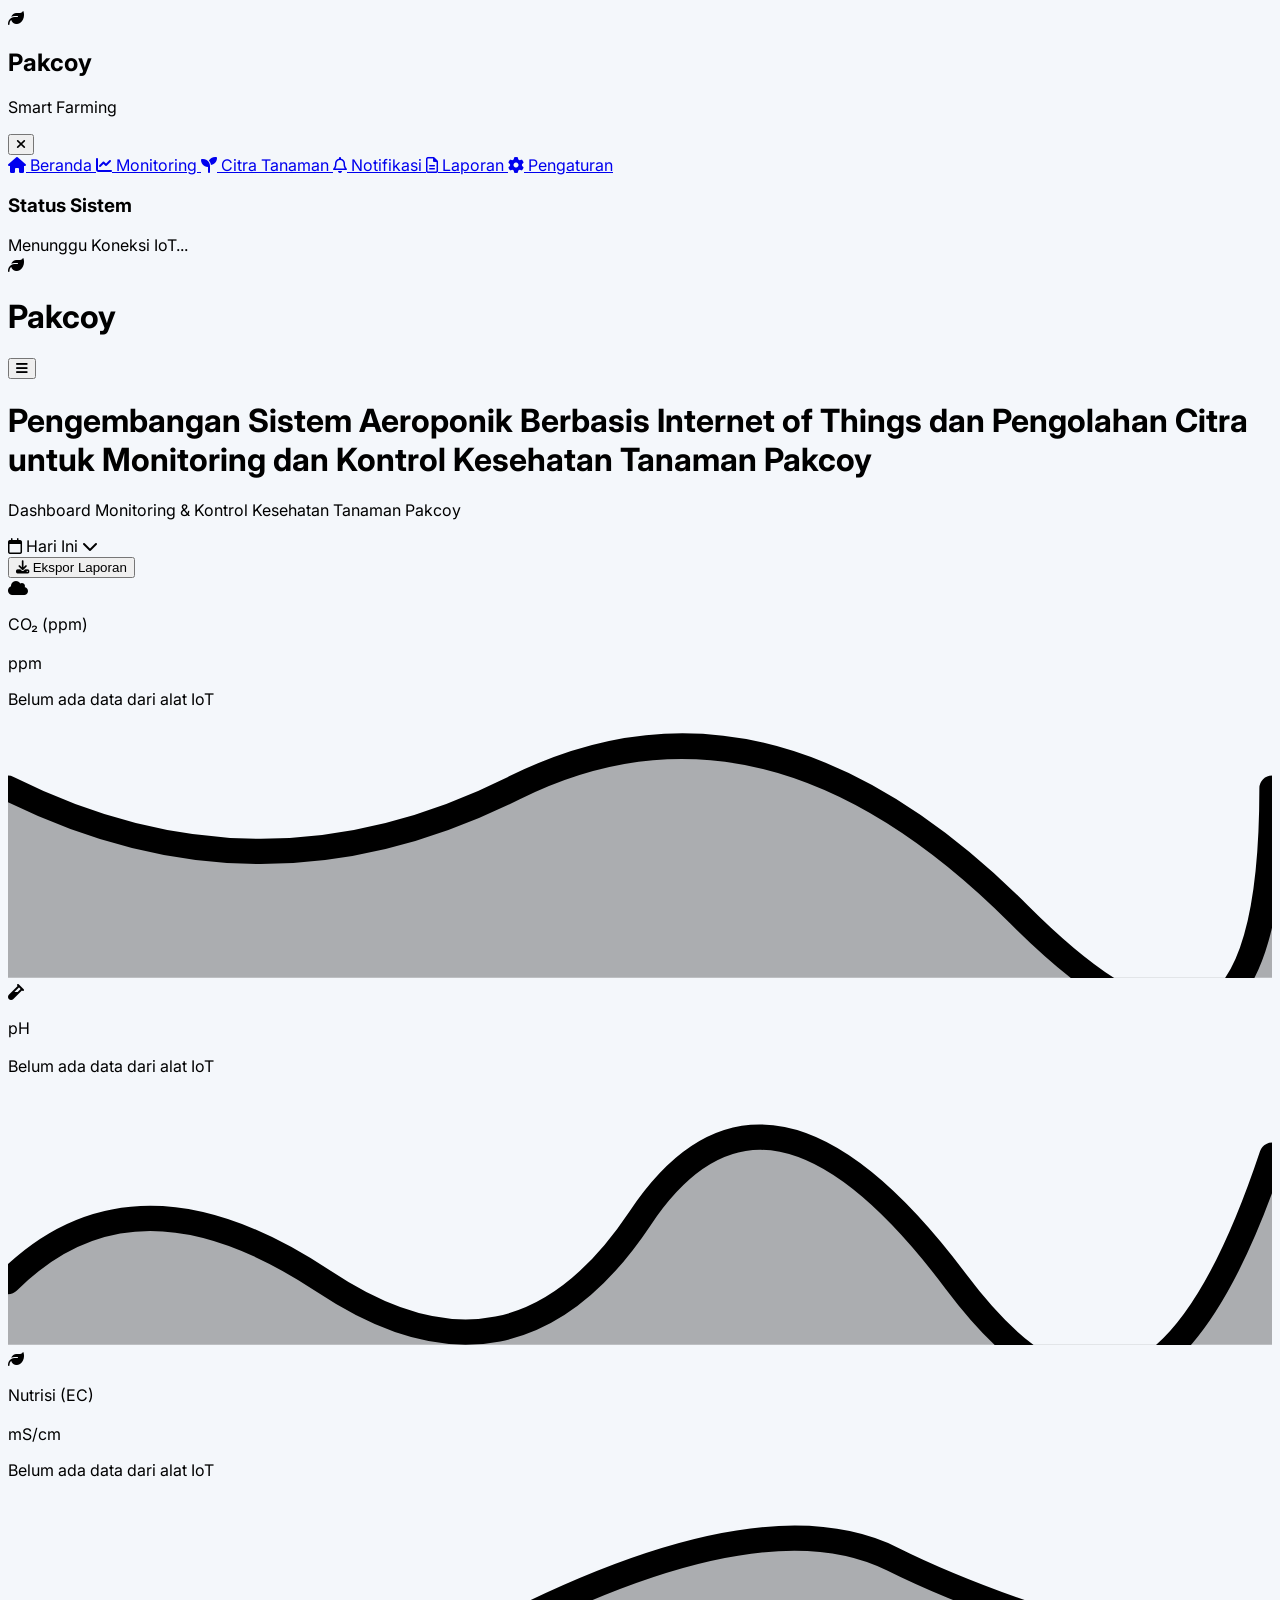
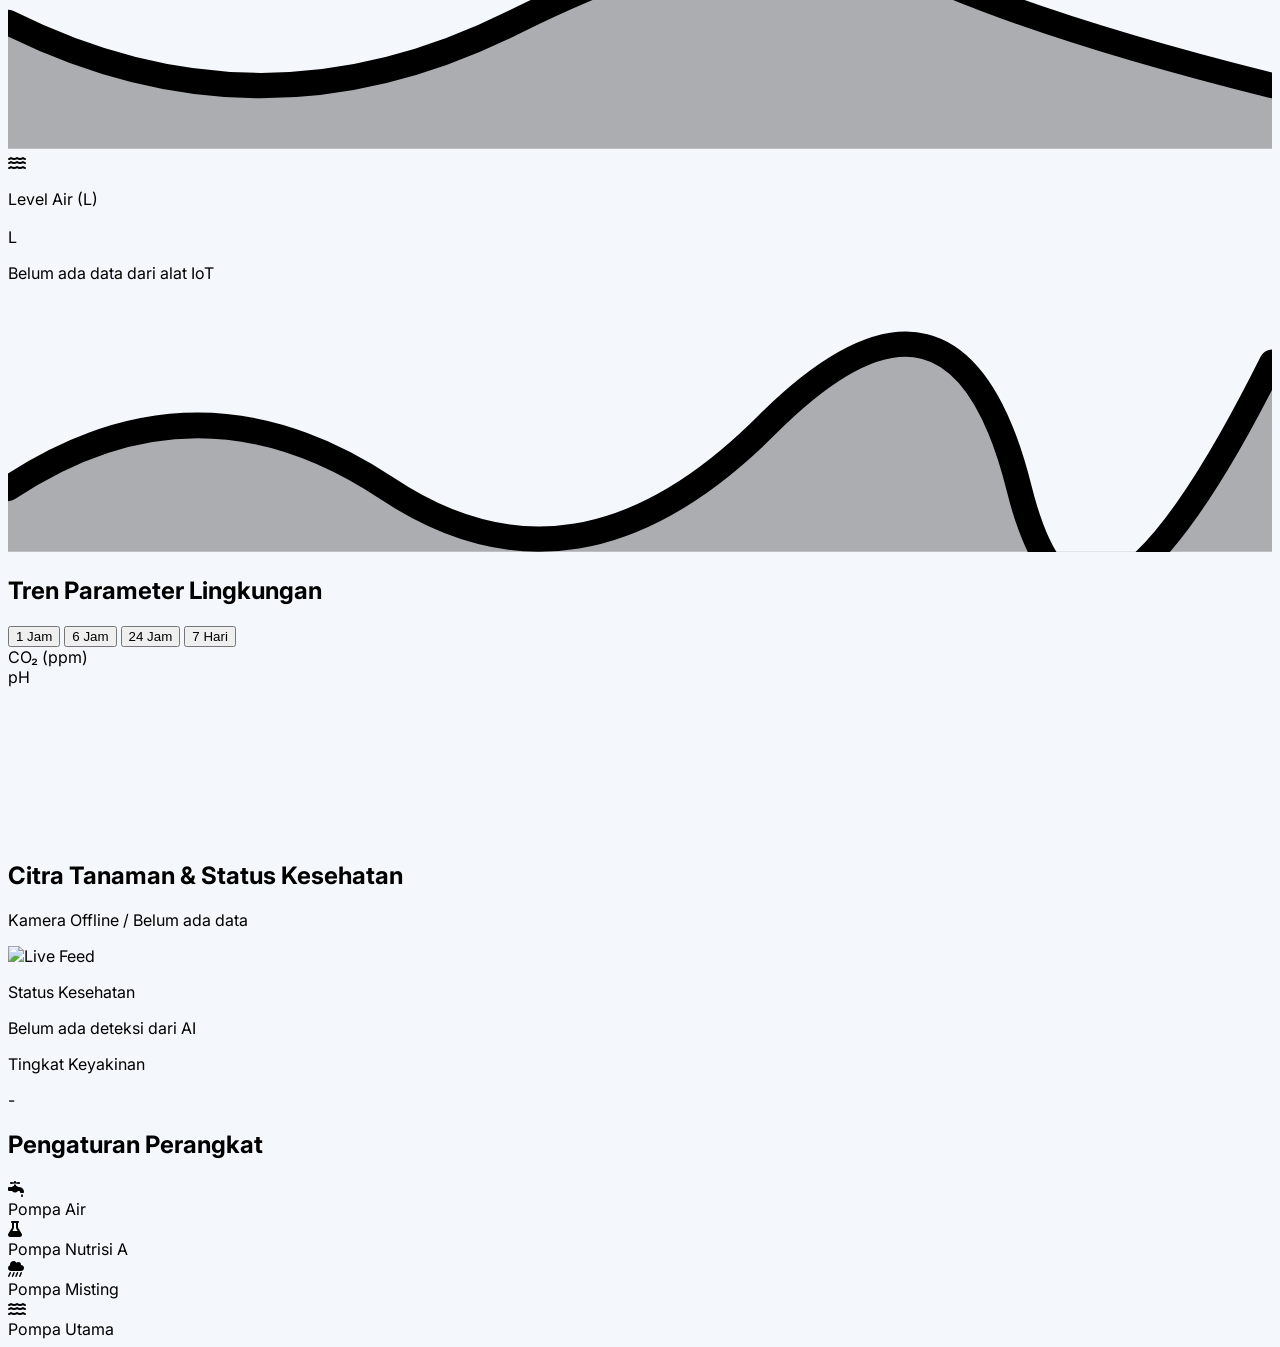
==== index.html @ ef125266 "Remove suhu and kelembapan, initial commit" ====
<!DOCTYPE html>
<html lang="id">
<head>
    <meta charset="UTF-8">
    <meta name="viewport" content="width=device-width, initial-scale=1.0">
    <title>Smart Aeroponic & AI Vision Dashboard</title>
    <!-- Tailwind CSS -->
    <script src="https://cdn.tailwindcss.com"></script>
    <!-- FontAwesome for Icons -->
    <link rel="stylesheet" href="https://cdnjs.cloudflare.com/ajax/libs/font-awesome/6.4.0/css/all.min.css">
    <!-- Custom CSS -->
    <link rel="stylesheet" href="style.css">
    <!-- Chart.js -->
    <script src="https://cdn.jsdelivr.net/npm/chart.js"></script>
    
    <script>
        tailwind.config = {
            theme: {
                extend: {
                    colors: {
                        primary: { 50: '#eff6ff', 100: '#dbeafe', 400: '#60a5fa', 500: '#3b82f6', 600: '#2563eb', 700: '#1d4ed8' },
                        secondary: { 50: '#f0fdf4', 100: '#dcfce7', 200: '#bbf7d0', 400: '#4ade80', 500: '#22c55e', 600: '#16a34a', 700: '#15803d' }
                    }
                }
            }
        }
    </script>
</head>
<body class="text-gray-800 antialiased min-h-screen relative overflow-hidden flex bg-slate-50">
    <!-- Mobile Sidebar Overlay -->
    <div id="sidebar-overlay" class="fixed inset-0 bg-slate-900/50 backdrop-blur-sm z-30 hidden lg:hidden transition-opacity duration-300 opacity-0 pointer-events-none"></div>

    <!-- Sidebar -->
    <aside id="sidebar" class="fixed lg:static inset-y-0 left-0 z-40 w-72 bg-white border-r border-gray-100 transform -translate-x-full lg:translate-x-0 transition-transform duration-300 ease-in-out flex flex-col h-screen overflow-y-auto hidden-scrollbar shadow-xl lg:shadow-none">
        
        <!-- Logo Area -->
        <div class="p-6 flex items-center gap-3">
            <div class="bg-secondary-600 p-2.5 rounded-xl shadow-sm">
                <i class="fa-solid fa-leaf text-white text-xl"></i>
            </div>
            <div>
                <h1 class="text-xl font-extrabold tracking-tight text-gray-800">Pakcoy</h1>
                <p class="text-xs font-medium text-gray-500">Smart Farming</p>
            </div>
            <!-- Mobile Close Button -->
            <button id="btn-close-sidebar" class="ml-auto lg:hidden w-8 h-8 rounded-full bg-gray-100 text-gray-500 flex items-center justify-center hover:bg-gray-200 transition-colors">
                <i class="fa-solid fa-xmark"></i>
            </button>
        </div>

        <!-- Navigation Menu -->
        <nav id="sidebar-nav" class="flex-1 px-4 space-y-1 mt-2">
            <a href="#" class="nav-item active flex items-center gap-3 px-4 py-3 rounded-xl bg-secondary-50 text-secondary-600 font-bold transition-all relative overflow-hidden group">
                <div class="absolute left-0 top-0 bottom-0 w-1 bg-secondary-500 rounded-r-md"></div>
                <i class="fa-solid fa-house w-5 text-center text-[15px]"></i>
                <span class="text-sm">Beranda</span>
            </a>
            <a href="#monitoring" class="nav-item flex items-center gap-3 px-4 py-3 rounded-xl text-gray-500 hover:bg-gray-50 hover:text-gray-800 font-medium transition-all">
                <i class="fa-solid fa-chart-line w-5 text-center text-[15px]"></i>
                <span class="text-sm">Monitoring</span>
            </a>

            <a href="#citra" class="nav-item flex items-center gap-3 px-4 py-3 rounded-xl text-gray-500 hover:bg-gray-50 hover:text-gray-800 font-medium transition-all">
                <i class="fa-solid fa-seedling w-5 text-center text-[15px]"></i>
                <span class="text-sm">Citra Tanaman</span>
            </a>
            <a href="notifikasi.html" class="nav-item flex items-center gap-3 px-4 py-3 rounded-xl text-gray-500 hover:bg-gray-50 hover:text-gray-800 font-medium transition-all">
                <i class="fa-regular fa-bell w-5 text-center text-[15px]"></i>
                <span class="text-sm">Notifikasi</span>
            </a>
            <a href="laporan.html" class="nav-item flex items-center gap-3 px-4 py-3 rounded-xl text-gray-500 hover:bg-gray-50 hover:text-gray-800 font-medium transition-all">
                <i class="fa-regular fa-file-lines w-5 text-center text-[15px]"></i>
                <span class="text-sm">Laporan</span>
            </a>
            <a href="#kontrol" class="nav-item flex items-center gap-3 px-4 py-3 rounded-xl text-gray-500 hover:bg-gray-50 hover:text-gray-800 font-medium transition-all">
                <i class="fa-solid fa-gear w-5 text-center text-[15px]"></i>
                <span class="text-sm">Pengaturan</span>
            </a>
        </nav>

        <!-- Widgets in Sidebar -->
        <div class="px-4 pb-6 space-y-4 mt-6">
            <!-- Status Sistem Widget -->
            <div class="bg-white rounded-xl p-4 border border-gray-100 shadow-sm">
                <h3 class="text-xs font-bold text-gray-700 mb-2">Status Sistem</h3>
                <div class="flex items-center gap-2 mb-1">
                    <span id="conn-indicator" class="relative flex h-2 w-2">
                      <span class="relative inline-flex rounded-full h-2 w-2 bg-red-500"></span>
                    </span>
                    <span id="conn-text" class="text-[13px] font-bold text-red-600">Menunggu Koneksi IoT...</span>
                </div>
            </div>


        </div>
    </aside>

    <!-- Main Content Wrapper -->
    <div class="flex-1 flex flex-col h-screen overflow-hidden relative">
        <!-- Background Elements -->
        <div class="absolute inset-0 z-[-1] overflow-hidden pointer-events-none">
            <div class="absolute top-0 right-0 -mr-20 -mt-20 w-96 h-96 rounded-full bg-primary-100 opacity-50 blur-3xl"></div>
            <div class="absolute bottom-0 left-0 -ml-20 -mb-20 w-96 h-96 rounded-full bg-secondary-100 opacity-50 blur-3xl"></div>
        </div>

        <!-- Mobile Header (Visible only on small screens) -->
        <div class="lg:hidden bg-white/80 backdrop-blur-md border-b border-gray-200 px-4 py-3 flex items-center justify-between z-20">
            <div class="flex items-center gap-3">
                <div class="bg-gradient-to-br from-primary-500 to-secondary-500 p-2 rounded-lg shadow-md">
                    <i class="fa-solid fa-leaf text-white text-sm"></i>
                </div>
                <h1 class="text-lg font-extrabold tracking-tight text-transparent bg-clip-text bg-gradient-to-r from-primary-700 to-secondary-600">Pakcoy</h1>
            </div>
            <button id="btn-open-sidebar" class="w-10 h-10 rounded-xl bg-gray-50 text-gray-600 border border-gray-200 flex items-center justify-center hover:bg-gray-100 transition-colors">
                <i class="fa-solid fa-bars text-lg"></i>
            </button>
        </div>

        <!-- Scrollable Content Area -->
        <main class="flex-1 overflow-y-auto p-4 sm:p-6 lg:p-8">
            <div class="max-w-[1400px] mx-auto space-y-8">
        
        <!-- 1. Header -->
        <header class="bg-white rounded-2xl p-5 border border-gray-100 shadow-sm flex flex-col xl:flex-row justify-between items-start xl:items-center z-10 relative">
            <div class="mb-4 xl:mb-0 max-w-3xl">
                <h1 class="text-[17px] font-extrabold tracking-tight text-gray-800 leading-tight">
                    Pengembangan Sistem Aeroponik Berbasis Internet of Things dan Pengolahan Citra untuk Monitoring dan Kontrol Kesehatan Tanaman Pakcoy
                </h1>
                <p class="text-xs font-medium text-gray-500 mt-1">Dashboard Monitoring & Kontrol Kesehatan Tanaman Pakcoy</p>
            </div>
            
            <div class="flex items-center gap-3 w-full xl:w-auto">
                <div class="bg-white border border-gray-200 text-gray-600 px-4 py-2.5 rounded-xl text-sm font-semibold flex items-center gap-2 cursor-pointer hover:bg-gray-50 w-full xl:w-auto justify-center">
                    <i class="fa-regular fa-calendar text-gray-400"></i> Hari Ini <i class="fa-solid fa-chevron-down text-[10px] ml-2"></i>
                </div>
                <button class="bg-secondary-600 hover:bg-secondary-700 text-white px-5 py-2.5 rounded-xl font-bold text-sm transition-colors flex items-center justify-center gap-2 w-full xl:w-auto shrink-0 shadow-sm">
                    <i class="fa-solid fa-download"></i> Ekspor Laporan
                </button>
            </div>
        </header>

        <!-- 2. Section Metrik Sensor (6 Columns) -->
        <section id="monitoring" class="scroll-mt-8">
            <div class="grid grid-cols-2 md:grid-cols-2 xl:grid-cols-4 gap-4">
                <!-- CO2 -->
                <div class="bg-white rounded-2xl p-4 border border-gray-100 shadow-sm flex flex-col justify-between h-32 relative overflow-hidden group">
                    <div class="flex justify-between items-start z-10">
                        <div class="flex items-center gap-2">
                            <i class="fa-solid fa-cloud text-green-500 text-lg w-5 text-center"></i>
                            <p class="text-[11px] font-bold text-gray-500 uppercase tracking-wide">CO₂ (ppm)</p>
                        </div>
                    </div>
                    <div class="mt-2 z-10">
                        <div id="sensor-co2-data" class="hidden">
                            <div class="flex items-baseline gap-1">
                                <h3 id="sensor-co2" class="text-2xl font-black text-gray-800"></h3>
                                <span class="text-gray-500 font-bold text-sm">ppm</span>
                            </div>
                        </div>
                        <p id="sensor-co2-empty" class="text-[10px] text-red-500 font-bold mt-1 leading-tight">Belum ada data dari alat IoT</p>
                    </div>
                    <svg class="absolute bottom-0 left-0 w-full h-8 text-green-200" preserveAspectRatio="none" viewBox="0 0 100 20" fill="none" xmlns="http://www.w3.org/2000/svg">
                        <path d="M0 5 Q 20 15, 40 5 T 80 15 T 100 5 L 100 20 L 0 20 Z" fill="currentColor" fill-opacity="0.3"/>
                        <path d="M0 5 Q 20 15, 40 5 T 80 15 T 100 5" stroke="currentColor" stroke-width="2" stroke-linecap="round"/>
                    </svg>
                </div>

                <!-- pH -->
                <div class="bg-white rounded-2xl p-4 border border-gray-100 shadow-sm flex flex-col justify-between h-32 relative overflow-hidden group">
                    <div class="flex justify-between items-start z-10">
                        <div class="flex items-center gap-2">
                            <i class="fa-solid fa-vial text-purple-500 text-lg w-5 text-center"></i>
                            <p class="text-[11px] font-bold text-gray-500 uppercase tracking-wide">pH</p>
                        </div>
                    </div>
                    <div class="mt-2 z-10">
                        <div id="sensor-ph-data" class="hidden">
                            <div class="flex items-baseline gap-1">
                                <h3 id="sensor-ph" class="text-2xl font-black text-gray-800"></h3>
                            </div>
                        </div>
                        <p id="sensor-ph-empty" class="text-[10px] text-red-500 font-bold mt-1 leading-tight">Belum ada data dari alat IoT</p>
                    </div>
                    <svg class="absolute bottom-0 left-0 w-full h-8 text-purple-200" preserveAspectRatio="none" viewBox="0 0 100 20" fill="none" xmlns="http://www.w3.org/2000/svg">
                        <path d="M0 15 Q 10 5, 25 15 T 50 10 T 75 15 T 100 5 L 100 20 L 0 20 Z" fill="currentColor" fill-opacity="0.3"/>
                        <path d="M0 15 Q 10 5, 25 15 T 50 10 T 75 15 T 100 5" stroke="currentColor" stroke-width="2" stroke-linecap="round"/>
                    </svg>
                </div>

                <!-- Nutrisi (EC) -->
                <div class="bg-white rounded-2xl p-4 border border-gray-100 shadow-sm flex flex-col justify-between h-32 relative overflow-hidden group">
                    <div class="flex justify-between items-start z-10">
                        <div class="flex items-center gap-2">
                            <i class="fa-solid fa-leaf text-secondary-500 text-lg w-5 text-center"></i>
                            <p class="text-[11px] font-bold text-gray-500 uppercase tracking-wide">Nutrisi (EC)</p>
                        </div>
                    </div>
                    <div class="mt-2 z-10">
                        <div id="sensor-tds-data" class="hidden">
                            <div class="flex items-baseline gap-1">
                                <h3 id="sensor-tds" class="text-2xl font-black text-gray-800"></h3>
                                <span class="text-gray-500 font-bold text-sm">mS/cm</span>
                            </div>
                        </div>
                        <p id="sensor-tds-empty" class="text-[10px] text-red-500 font-bold mt-1 leading-tight">Belum ada data dari alat IoT</p>
                    </div>
                    <svg class="absolute bottom-0 left-0 w-full h-8 text-secondary-200" preserveAspectRatio="none" viewBox="0 0 100 20" fill="none" xmlns="http://www.w3.org/2000/svg">
                        <path d="M0 10 Q 20 20, 40 10 T 70 5 T 100 15 L 100 20 L 0 20 Z" fill="currentColor" fill-opacity="0.3"/>
                        <path d="M0 10 Q 20 20, 40 10 T 70 5 T 100 15" stroke="currentColor" stroke-width="2" stroke-linecap="round"/>
                    </svg>
                </div>

                <!-- Level Air -->
                <div class="bg-white rounded-2xl p-4 border border-gray-100 shadow-sm flex flex-col justify-between h-32 relative overflow-hidden group">
                    <div class="flex justify-between items-start z-10">
                        <div class="flex items-center gap-2">
                            <i class="fa-solid fa-water text-blue-400 text-lg w-5 text-center"></i>
                            <p class="text-[11px] font-bold text-gray-500 uppercase tracking-wide">Level Air (L)</p>
                        </div>
                    </div>
                    <div class="mt-2 z-10">
                        <div id="sensor-vol-data" class="hidden">
                            <div class="flex items-baseline gap-1">
                                <h3 id="sensor-vol" class="text-2xl font-black text-gray-800"></h3>
                                <span class="text-gray-500 font-bold text-sm">L</span>
                            </div>
                            <div class="w-full bg-gray-100 rounded-full h-1 mt-2 overflow-hidden">
                                <div id="vol-bar" class="bg-yellow-400 h-full transition-all duration-500" style="width: 0%;"></div>
                            </div>
                        </div>
                        <p id="sensor-vol-empty" class="text-[10px] text-red-500 font-bold mt-1 leading-tight">Belum ada data dari alat IoT</p>
                    </div>
                    <svg class="absolute bottom-0 left-0 w-full h-8 text-yellow-200" preserveAspectRatio="none" viewBox="0 0 100 20" fill="none" xmlns="http://www.w3.org/2000/svg">
                        <path d="M0 15 Q 15 5, 30 15 T 60 10 T 80 15 T 100 5 L 100 20 L 0 20 Z" fill="currentColor" fill-opacity="0.3"/>
                        <path d="M0 15 Q 15 5, 30 15 T 60 10 T 80 15 T 100 5" stroke="currentColor" stroke-width="2" stroke-linecap="round"/>
                    </svg>
                </div>
            </div>
        </section>

        <!-- 3. Middle Section: Charts & Images & Controls -->
        <section class="grid grid-cols-1 lg:grid-cols-12 gap-6 pb-10">
            
            <!-- Left Column: Main Chart & Data Log -->
            <div class="lg:col-span-7 xl:col-span-8 flex flex-col gap-6">
                <!-- Tren Parameter Lingkungan Chart -->
                <div class="bg-white rounded-2xl border border-gray-100 shadow-sm flex flex-col h-[400px]">
                    <div class="px-5 py-4 border-b border-gray-100 flex flex-wrap items-center justify-between gap-3">
                        <h2 class="text-[15px] font-extrabold text-gray-800">Tren Parameter Lingkungan</h2>
                        <div class="flex bg-gray-50 p-1 rounded-lg border border-gray-200">
                            <button class="px-3 py-1 text-[11px] font-bold text-gray-500 hover:text-gray-700 rounded-md">1 Jam</button>
                            <button class="px-3 py-1 text-[11px] font-bold text-gray-500 hover:text-gray-700 rounded-md">6 Jam</button>
                            <button class="px-3 py-1 text-[11px] font-bold text-white bg-secondary-600 rounded-md shadow-sm">24 Jam</button>
                            <button class="px-3 py-1 text-[11px] font-bold text-gray-500 hover:text-gray-700 rounded-md">7 Hari</button>
                        </div>
                    </div>
                    <div class="p-4 flex flex-wrap items-center gap-4 border-b border-gray-50 text-[11px] font-bold text-gray-600">
                        <div class="flex items-center gap-1.5"><div class="w-2.5 h-0.5 bg-green-500"></div> CO₂ (ppm)</div>
                        <div class="flex items-center gap-1.5"><div class="w-2.5 h-0.5 bg-purple-400"></div> pH</div>
                    </div>
                    <div class="p-5 flex-1 relative w-full">
                        <canvas id="mainChart"></canvas>
                    </div>
                </div>
            </div>

            <!-- Right Column: AI Vision, Controls, Notifications -->
            <div class="lg:col-span-5 xl:col-span-4 flex flex-col gap-6">
                <!-- Citra Tanaman & Status Kesehatan -->
                <div id="citra" class="bg-white rounded-2xl border border-gray-100 shadow-sm flex flex-col scroll-mt-8">
                    <div class="px-5 py-4 border-b border-gray-100">
                        <h2 class="text-[15px] font-extrabold text-gray-800">Citra Tanaman & Status Kesehatan</h2>
                    </div>
                    <div class="p-4 grid grid-cols-2 gap-4">
                        <div class="relative w-full h-40 rounded-xl overflow-hidden bg-gray-900 shadow-inner group flex items-center justify-center p-2 text-center">
                            <p id="camera-feed-empty" class="text-xs text-gray-400 font-medium z-10">Kamera Offline / Belum ada data</p>
                            <img id="camera-feed" src="" alt="Live Feed" class="object-cover w-full h-full opacity-90 transition-transform duration-500 group-hover:scale-105 hidden absolute inset-0 z-20">
                        </div>
                        <div class="flex flex-col justify-center space-y-4">
                            <div>
                                <p class="text-[11px] font-bold text-gray-500 mb-1">Status Kesehatan</p>
                                <span id="plant-health" class="bg-red-50 text-red-600 px-3 py-1 rounded-md text-[11px] font-bold border border-red-100 inline-block leading-tight">Belum ada deteksi dari AI</span>
                            </div>
                            <div>
                                <p class="text-[11px] font-bold text-gray-500 mb-1">Tingkat Keyakinan</p>
                                <p id="model-accuracy" class="text-sm font-extrabold text-gray-800">-</p>
                            </div>
                        </div>
                    </div>
                </div>

                <!-- Pengaturan Perangkat -->
                <div id="kontrol" class="bg-white rounded-2xl border border-gray-100 shadow-sm flex flex-col scroll-mt-8">
                    <div class="px-5 py-4 border-b border-gray-100 flex items-center justify-between">
                        <h2 class="text-[15px] font-extrabold text-gray-800">Pengaturan Perangkat</h2>
                    </div>
                    <div class="p-4 space-y-3">
                        <!-- Toggle Pompa Air -->
                        <div class="flex items-center justify-between bg-gray-50/50 p-3 rounded-xl border border-gray-100">
                            <div class="flex items-center gap-3">
                                <div class="w-9 h-9 rounded-lg bg-white flex items-center justify-center text-blue-500 shadow-sm border border-gray-100">
                                    <i class="fa-solid fa-faucet-drip text-sm"></i>
                                </div>
                                <div>
                                    <span class="block text-sm font-bold text-gray-700 leading-tight">Pompa Air</span>
                                </div>
                            </div>
                            <label class="flex items-center cursor-pointer">
                                <div class="relative">
                                    <input type="checkbox" id="toggle-air" class="sr-only toggle-checkbox">
                                    <div class="block bg-gray-200 w-11 h-6 rounded-full transition-colors duration-300 toggle-bg shadow-inner"></div>
                                    <div class="dot absolute left-1 top-1 bg-white w-4 h-4 rounded-full transition-transform duration-300 shadow-sm"></div>
                                </div>
                            </label>
                        </div>
                        
                        <!-- Toggle Pompa Nutrisi -->
                        <div class="flex items-center justify-between bg-gray-50/50 p-3 rounded-xl border border-gray-100">
                            <div class="flex items-center gap-3">
                                <div class="w-9 h-9 rounded-lg bg-white flex items-center justify-center text-secondary-500 shadow-sm border border-gray-100">
                                    <i class="fa-solid fa-flask text-sm"></i>
                                </div>
                                <div>
                                    <span class="block text-sm font-bold text-gray-700 leading-tight">Pompa Nutrisi A</span>
                                </div>
                            </div>
                            <label class="flex items-center cursor-pointer">
                                <div class="relative">
                                    <input type="checkbox" id="toggle-nutrisi" class="sr-only toggle-checkbox">
                                    <div class="block bg-gray-200 w-11 h-6 rounded-full transition-colors duration-300 toggle-bg shadow-inner"></div>
                                    <div class="dot absolute left-1 top-1 bg-white w-4 h-4 rounded-full transition-transform duration-300 shadow-sm"></div>
                                </div>
                            </label>
                        </div>

                        <!-- Toggle Pompa Misting -->
                        <div class="flex items-center justify-between bg-gray-50/50 p-3 rounded-xl border border-gray-100">
                            <div class="flex items-center gap-3">
                                <div class="w-9 h-9 rounded-lg bg-white flex items-center justify-center text-cyan-500 shadow-sm border border-gray-100">
                                    <i class="fa-solid fa-cloud-showers-heavy text-sm"></i>
                                </div>
                                <div>
                                    <span class="block text-sm font-bold text-gray-700 leading-tight">Pompa Misting</span>
                                </div>
                            </div>
                            <label class="flex items-center cursor-pointer">
                                <div class="relative">
                                    <input type="checkbox" id="toggle-misting" class="sr-only toggle-checkbox">
                                    <div class="block bg-gray-200 w-11 h-6 rounded-full transition-colors duration-300 toggle-bg shadow-inner"></div>
                                    <div class="dot absolute left-1 top-1 bg-white w-4 h-4 rounded-full transition-transform duration-300 shadow-sm"></div>
                                </div>
                            </label>
                        </div>

                        <!-- Toggle Pompa Utama -->
                        <div class="flex items-center justify-between bg-gray-50/50 p-3 rounded-xl border border-gray-100">
                            <div class="flex items-center gap-3">
                                <div class="w-9 h-9 rounded-lg bg-white flex items-center justify-center text-yellow-500 shadow-sm border border-gray-100">
                                    <i class="fa-solid fa-water text-sm"></i>
                                </div>
                                <div>
                                    <span class="block text-sm font-bold text-gray-700 leading-tight">Pompa Utama</span>
                                </div>
                            </div>
                            <label class="flex items-center cursor-pointer">
                                <div class="relative">
                                    <input type="checkbox" id="toggle-utama" class="sr-only toggle-checkbox">
                                    <div class="block bg-gray-200 w-11 h-6 rounded-full transition-colors duration-300 toggle-bg shadow-inner"></div>
                                    <div class="dot absolute left-1 top-1 bg-white w-4 h-4 rounded-full transition-transform duration-300 shadow-sm"></div>
                                </div>
                            </label>
                        </div>
                    </div>
                </div>

            </div>
            
        </section>

    <!-- Application Logic -->
    <script type="module" src="app.js"></script>
</body>
</html>
---- style.css ----
@import url('https://fonts.googleapis.com/css2?family=Inter:wght@300;400;500;600;700;800&display=swap');

body {
    font-family: 'Inter', sans-serif;
    background-color: #f4f7fb; /* Lighter clean slate tone */
}

/* Custom iOS Style Toggle Switches */
.toggle-checkbox:checked ~ .dot {
    transform: translateX(100%);
}
.toggle-checkbox:checked ~ .toggle-bg {
    background-color: #2563eb; /* primary-600 (Blue) */
}

/* Custom Scrollbar for a cleaner look */
::-webkit-scrollbar {
    width: 6px;
}
::-webkit-scrollbar-track {
    background: transparent;
}
::-webkit-scrollbar-thumb {
    background: #cbd5e1;
    border-radius: 4px;
}
::-webkit-scrollbar-thumb:hover {
    background: #94a3b8;
}

/* Premium Card Effects (Glassmorphism & Shadows) */
.glass-card {
    background: #ffffff;
    border: 1px solid rgba(226, 232, 240, 0.8);
    box-shadow: 0 4px 6px -1px rgba(0, 0, 0, 0.05), 0 2px 4px -1px rgba(0, 0, 0, 0.03);
    transition: all 0.3s ease;
}
.glass-card:hover {
    box-shadow: 0 10px 15px -3px rgba(0, 0, 0, 0.08), 0 4px 6px -2px rgba(0, 0, 0, 0.04);
    transform: translateY(-2px);
}
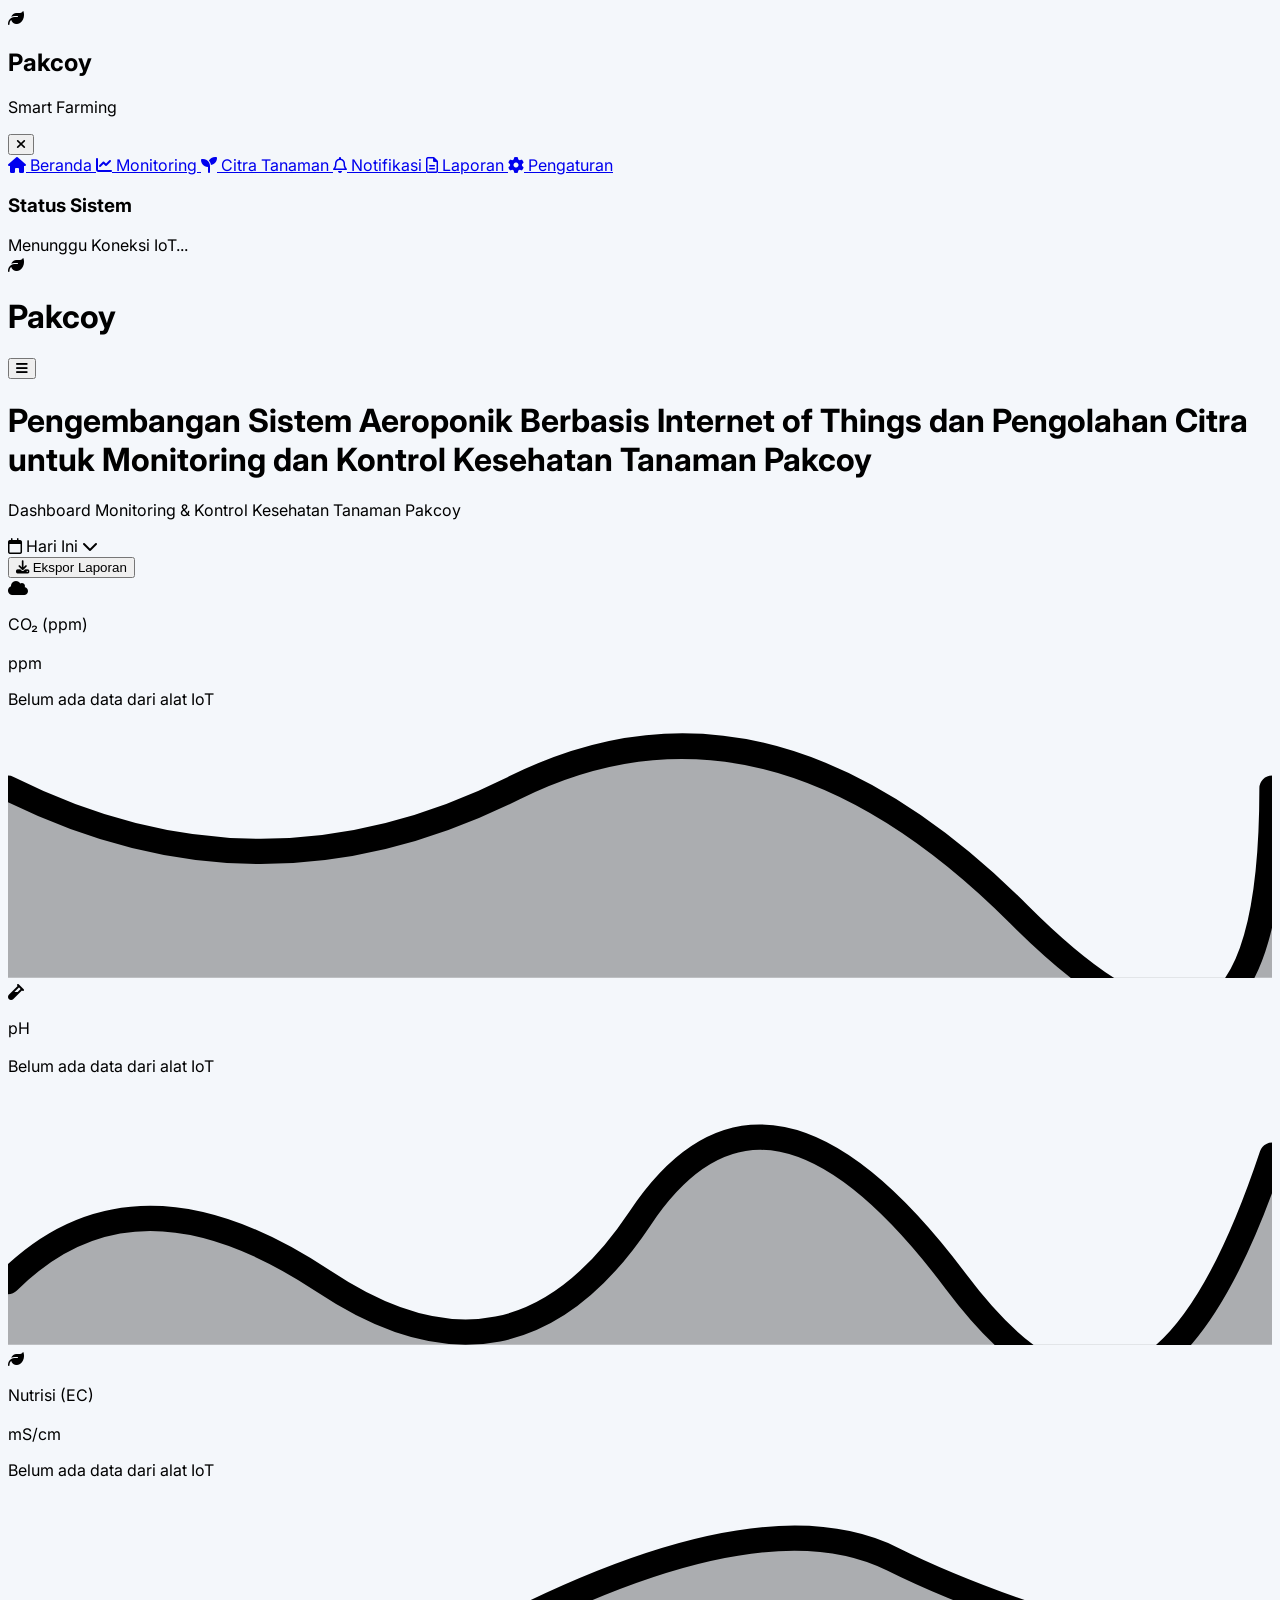
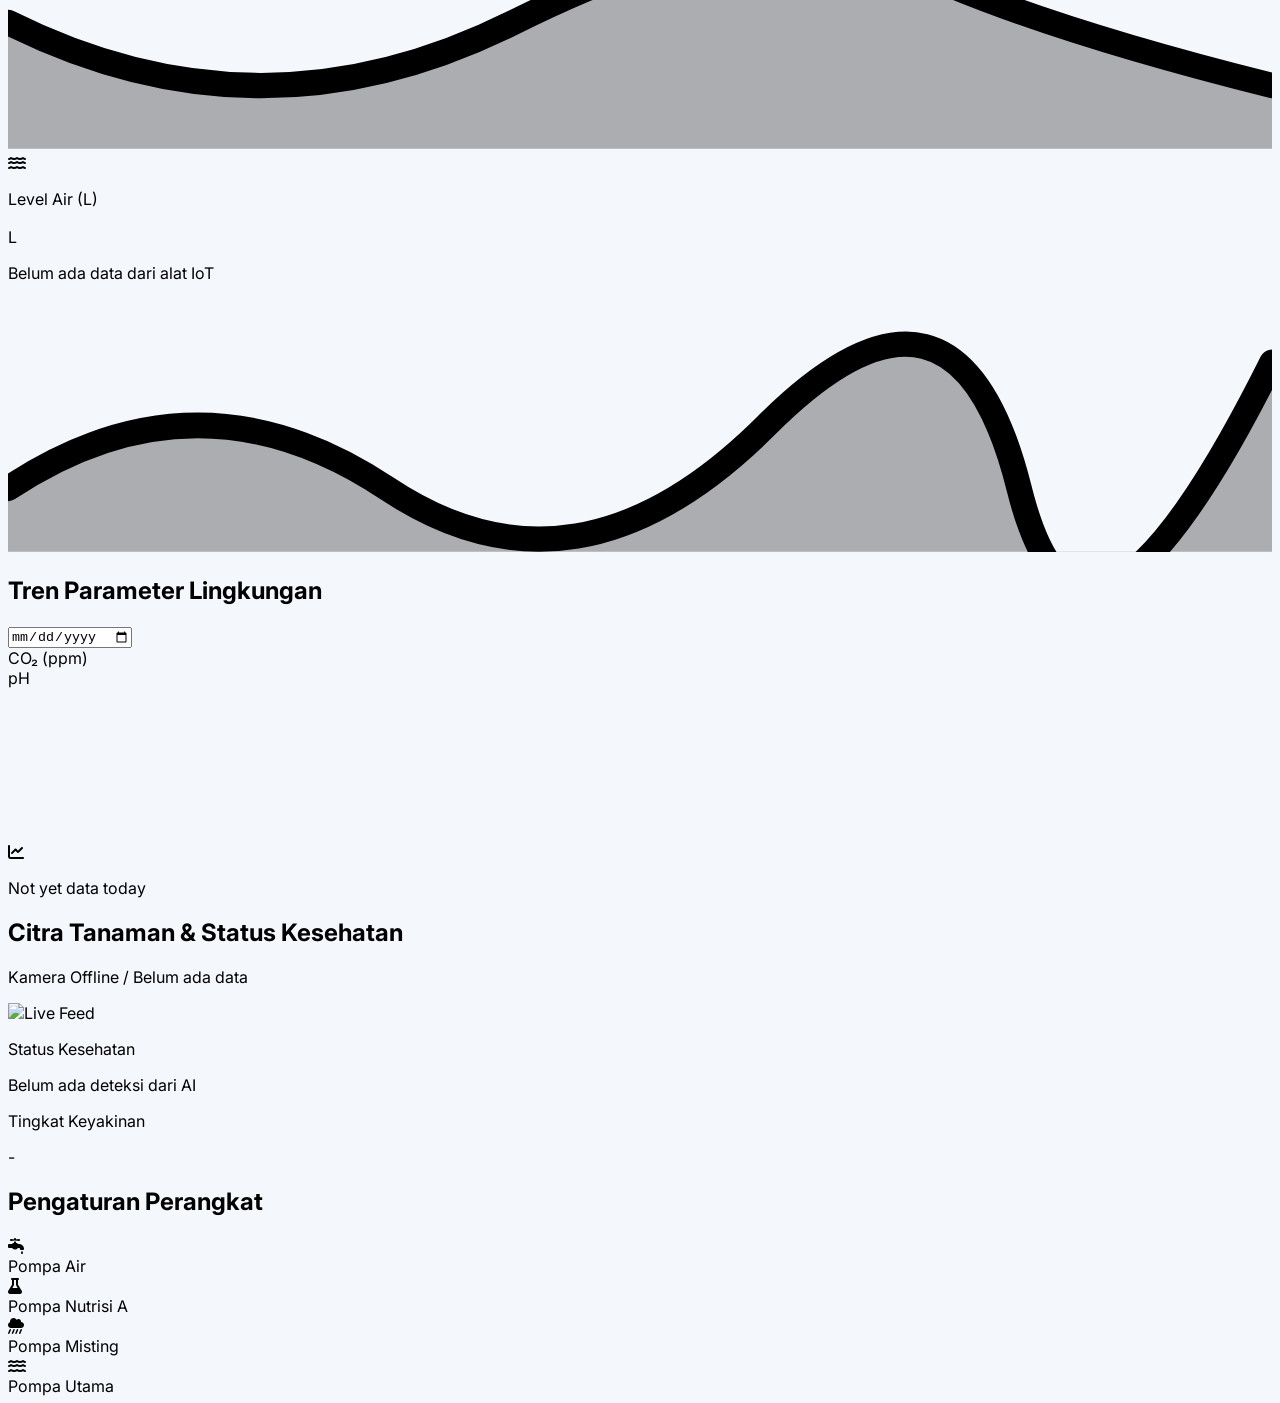
==== commit 608b5e04: "Add date picker, remove time buttons, and add no data message" ====
--- a/index.html
+++ b/index.html
@@ -247,19 +247,20 @@
                 <div class="bg-white rounded-2xl border border-gray-100 shadow-sm flex flex-col h-[400px]">
                     <div class="px-5 py-4 border-b border-gray-100 flex flex-wrap items-center justify-between gap-3">
                         <h2 class="text-[15px] font-extrabold text-gray-800">Tren Parameter Lingkungan</h2>
-                        <div class="flex bg-gray-50 p-1 rounded-lg border border-gray-200">
-                            <button class="px-3 py-1 text-[11px] font-bold text-gray-500 hover:text-gray-700 rounded-md">1 Jam</button>
-                            <button class="px-3 py-1 text-[11px] font-bold text-gray-500 hover:text-gray-700 rounded-md">6 Jam</button>
-                            <button class="px-3 py-1 text-[11px] font-bold text-white bg-secondary-600 rounded-md shadow-sm">24 Jam</button>
-                            <button class="px-3 py-1 text-[11px] font-bold text-gray-500 hover:text-gray-700 rounded-md">7 Hari</button>
+                        <div class="flex items-center">
+                            <input type="date" id="chart-date-filter" class="px-3 py-1 text-[11px] font-bold text-gray-600 bg-gray-50 border border-gray-200 rounded-lg focus:outline-none focus:ring-2 focus:ring-secondary-500 cursor-pointer">
                         </div>
                     </div>
                     <div class="p-4 flex flex-wrap items-center gap-4 border-b border-gray-50 text-[11px] font-bold text-gray-600">
                         <div class="flex items-center gap-1.5"><div class="w-2.5 h-0.5 bg-green-500"></div> CO₂ (ppm)</div>
                         <div class="flex items-center gap-1.5"><div class="w-2.5 h-0.5 bg-purple-400"></div> pH</div>
                     </div>
-                    <div class="p-5 flex-1 relative w-full">
+                    <div class="p-5 flex-1 relative w-full flex items-center justify-center">
                         <canvas id="mainChart"></canvas>
+                        <div id="no-data-message" class="absolute inset-0 flex flex-col items-center justify-center bg-white/90 z-10 hidden">
+                            <i class="fa-solid fa-chart-line text-gray-300 text-4xl mb-3"></i>
+                            <p class="text-sm font-bold text-gray-500">Not yet data today</p>
+                        </div>
                     </div>
                 </div>
             </div>
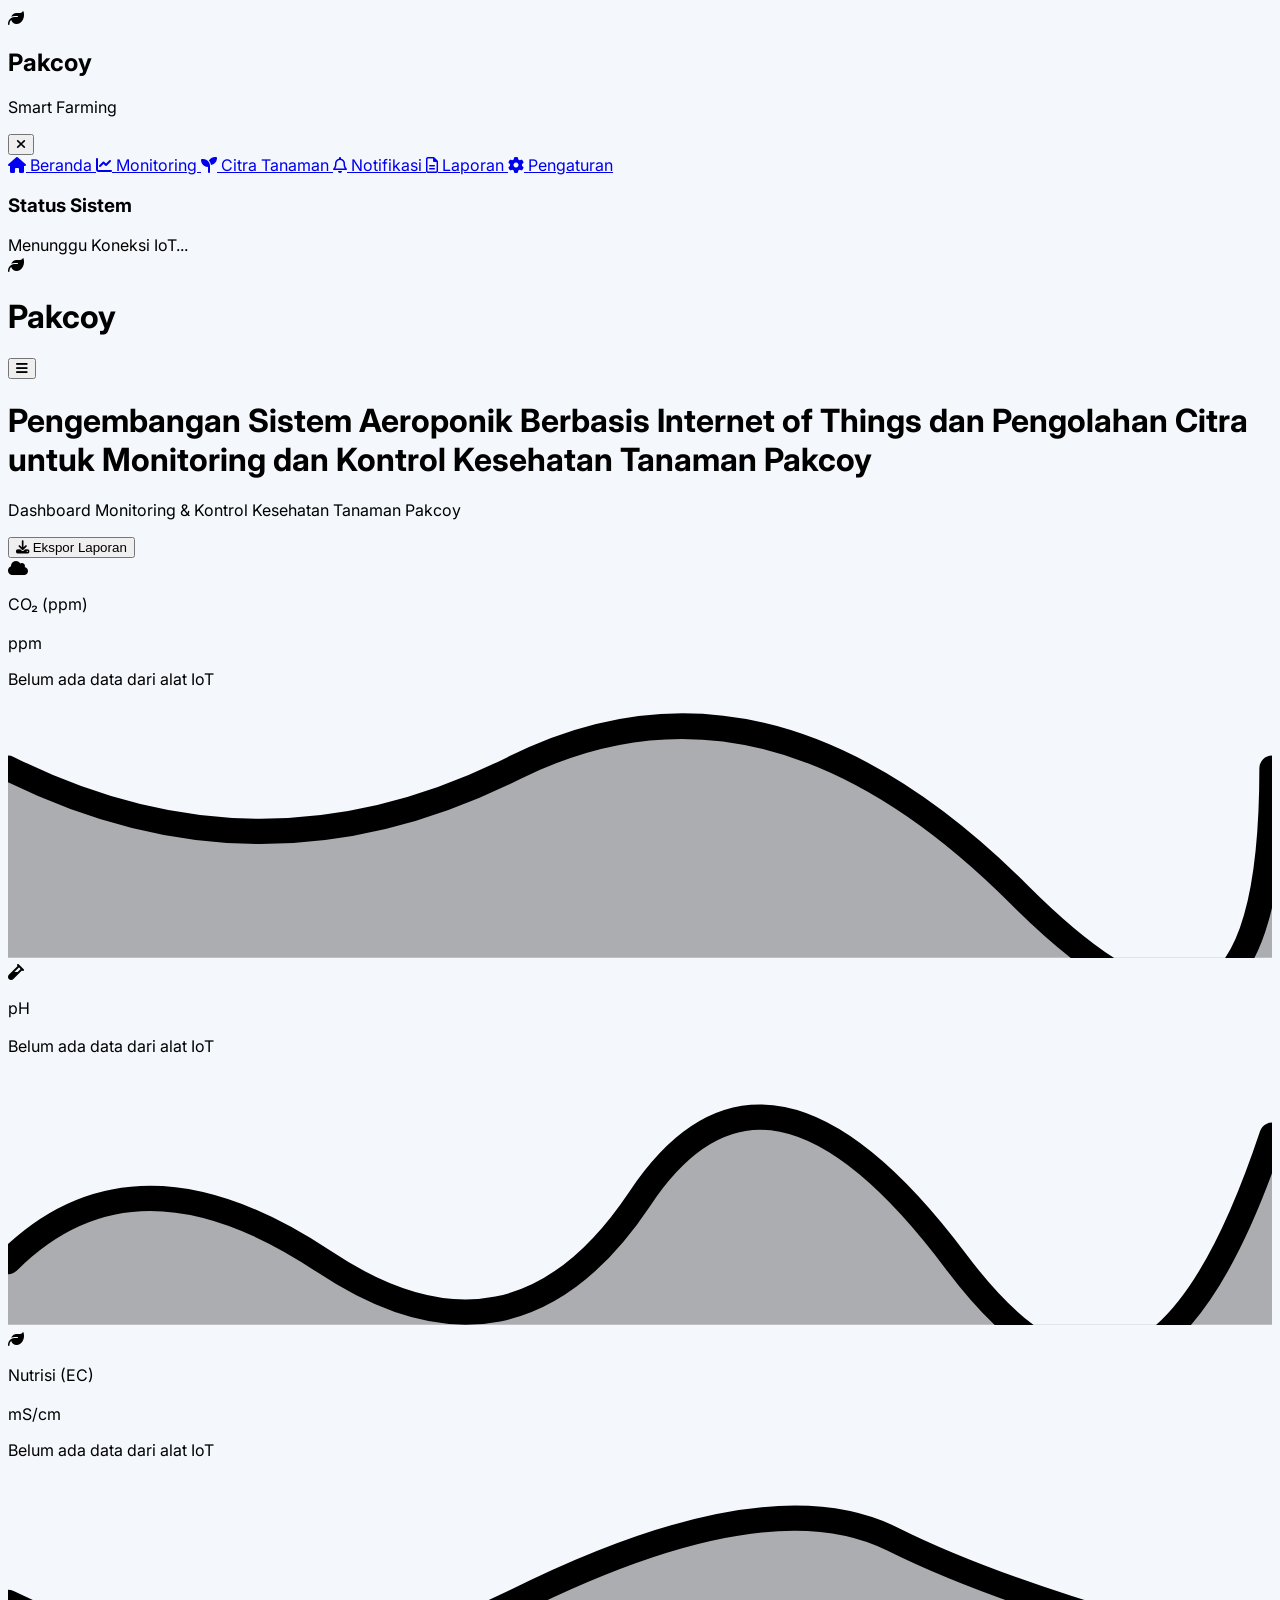
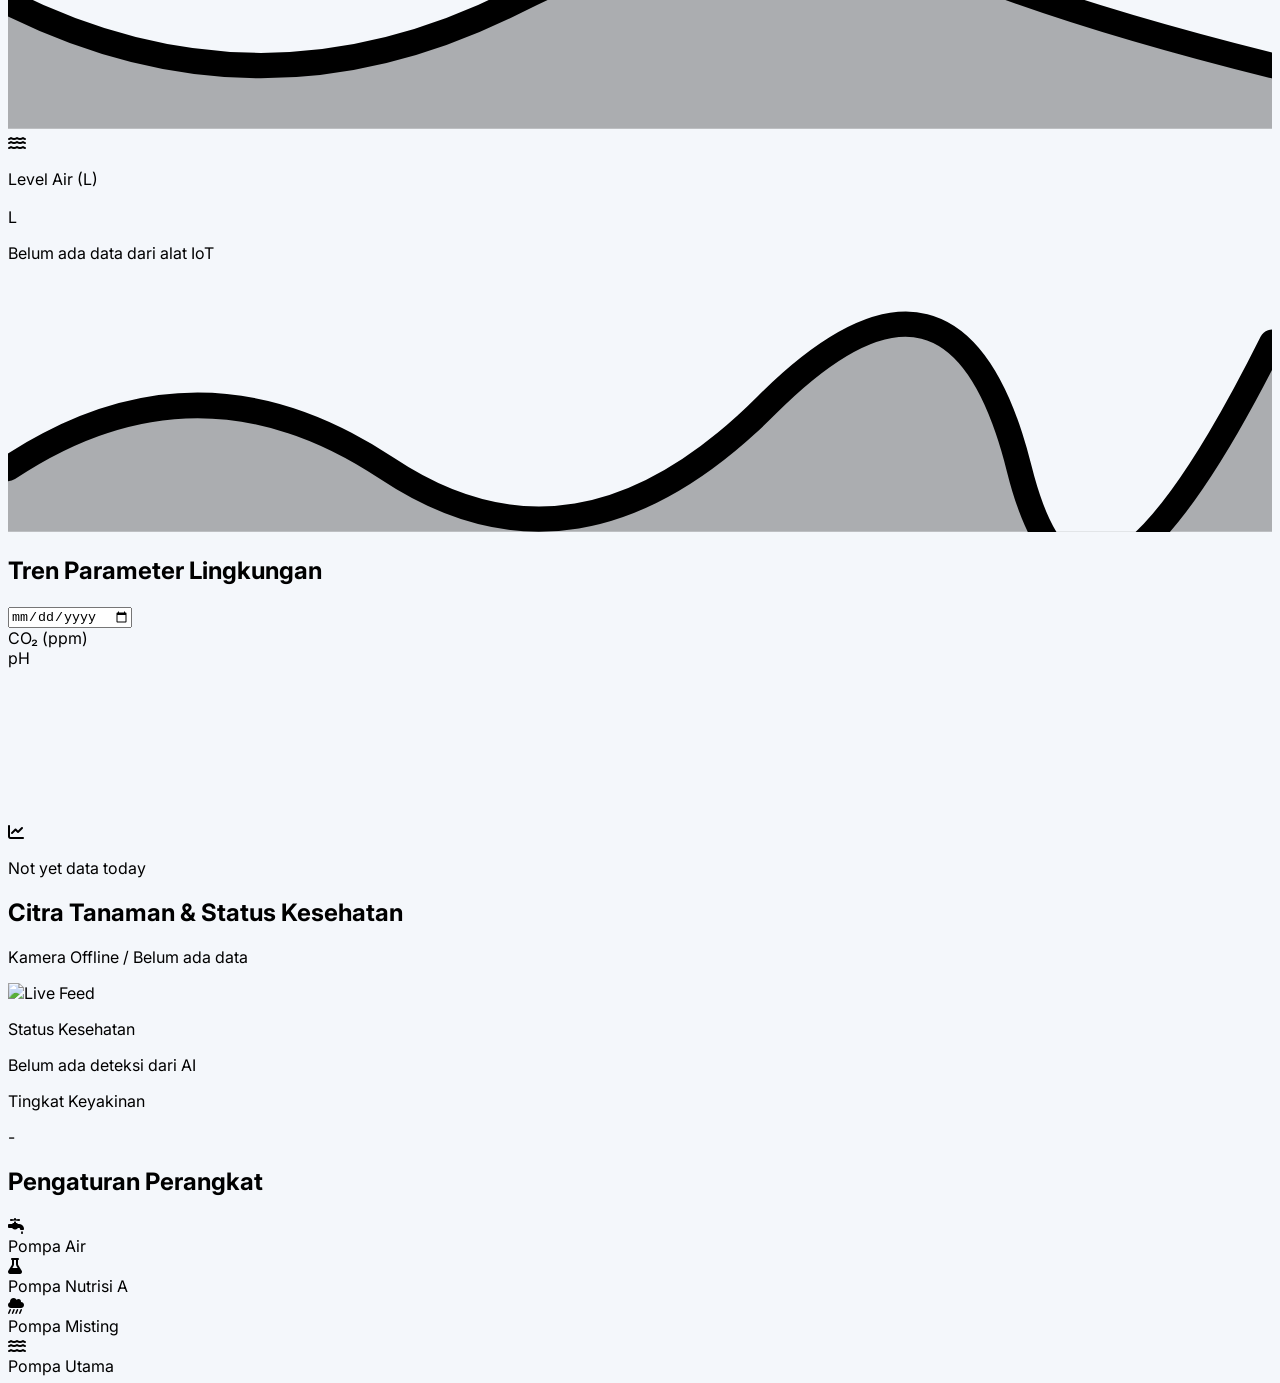
==== commit 618fa7c3: "Remove Hari Ini button" ====
--- a/index.html
+++ b/index.html
@@ -130,9 +130,6 @@
             </div>
             
             <div class="flex items-center gap-3 w-full xl:w-auto">
-                <div class="bg-white border border-gray-200 text-gray-600 px-4 py-2.5 rounded-xl text-sm font-semibold flex items-center gap-2 cursor-pointer hover:bg-gray-50 w-full xl:w-auto justify-center">
-                    <i class="fa-regular fa-calendar text-gray-400"></i> Hari Ini <i class="fa-solid fa-chevron-down text-[10px] ml-2"></i>
-                </div>
                 <button class="bg-secondary-600 hover:bg-secondary-700 text-white px-5 py-2.5 rounded-xl font-bold text-sm transition-colors flex items-center justify-center gap-2 w-full xl:w-auto shrink-0 shadow-sm">
                     <i class="fa-solid fa-download"></i> Ekspor Laporan
                 </button>
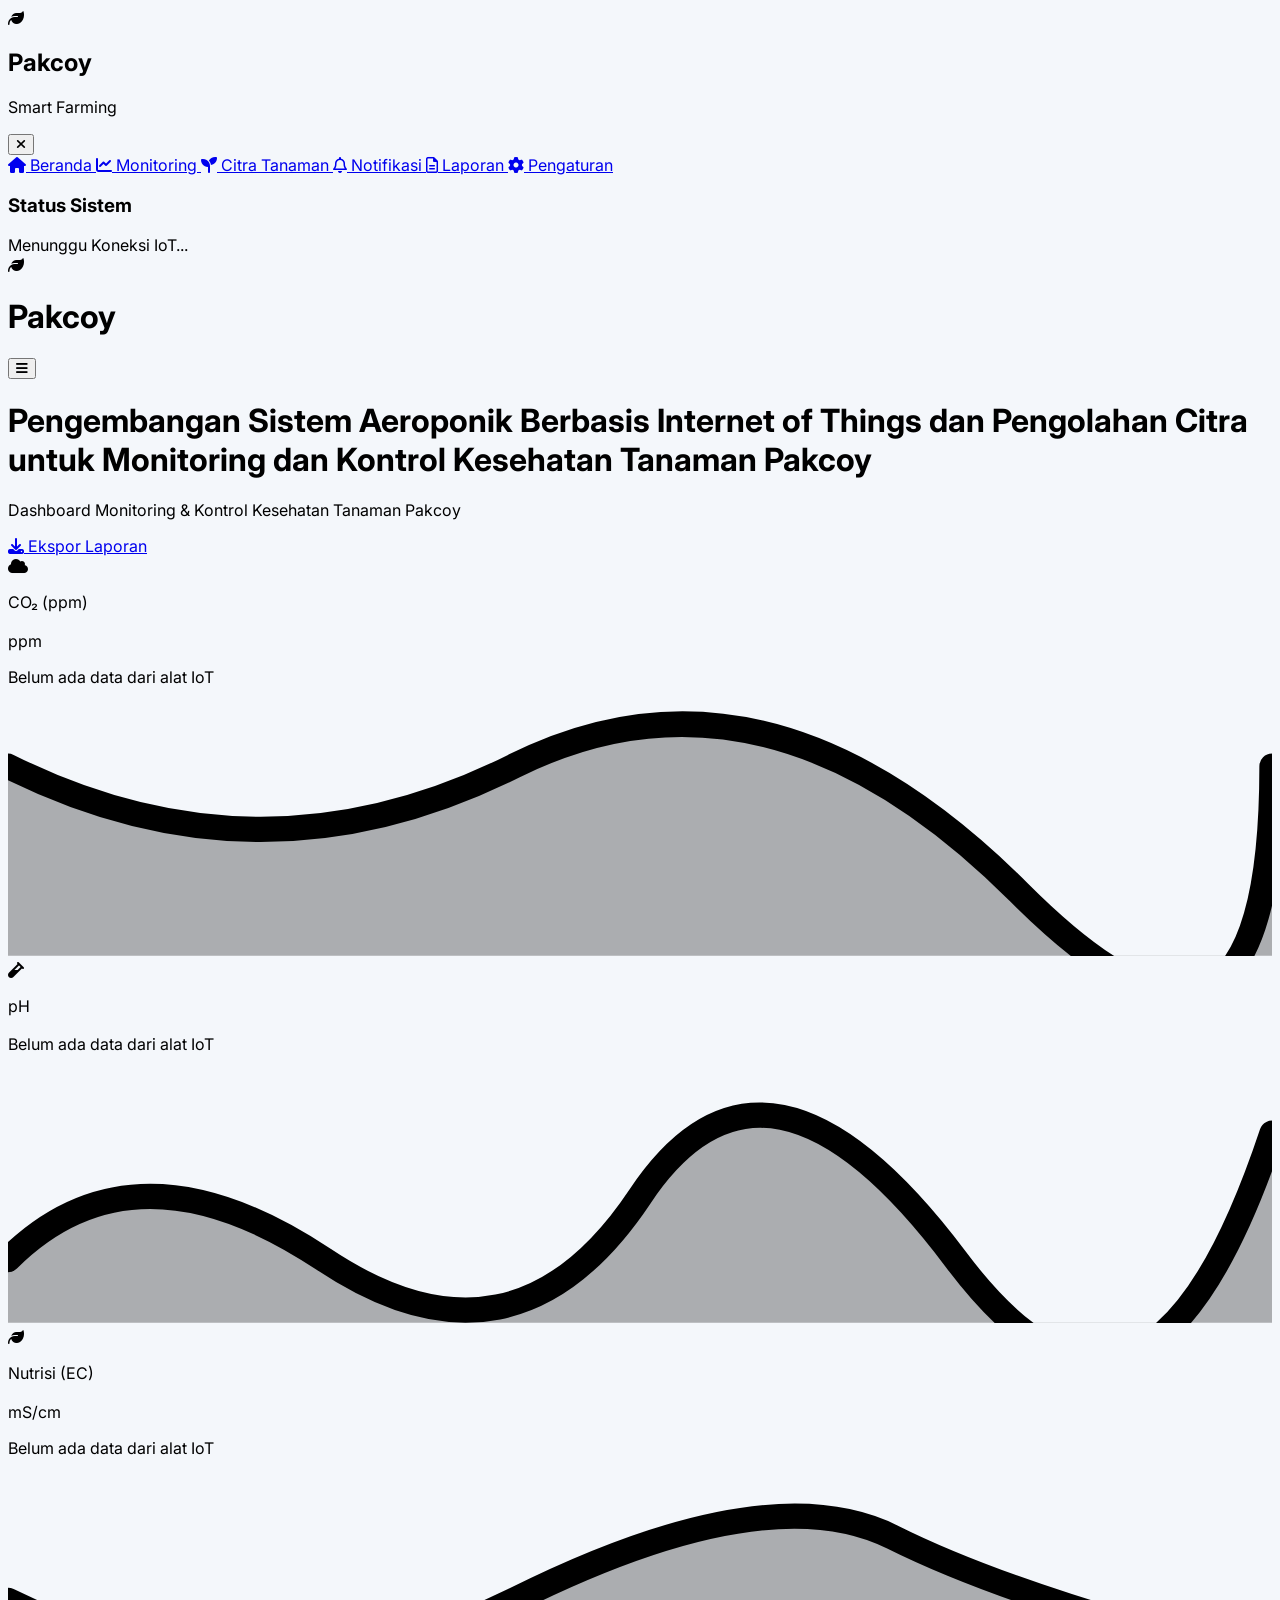
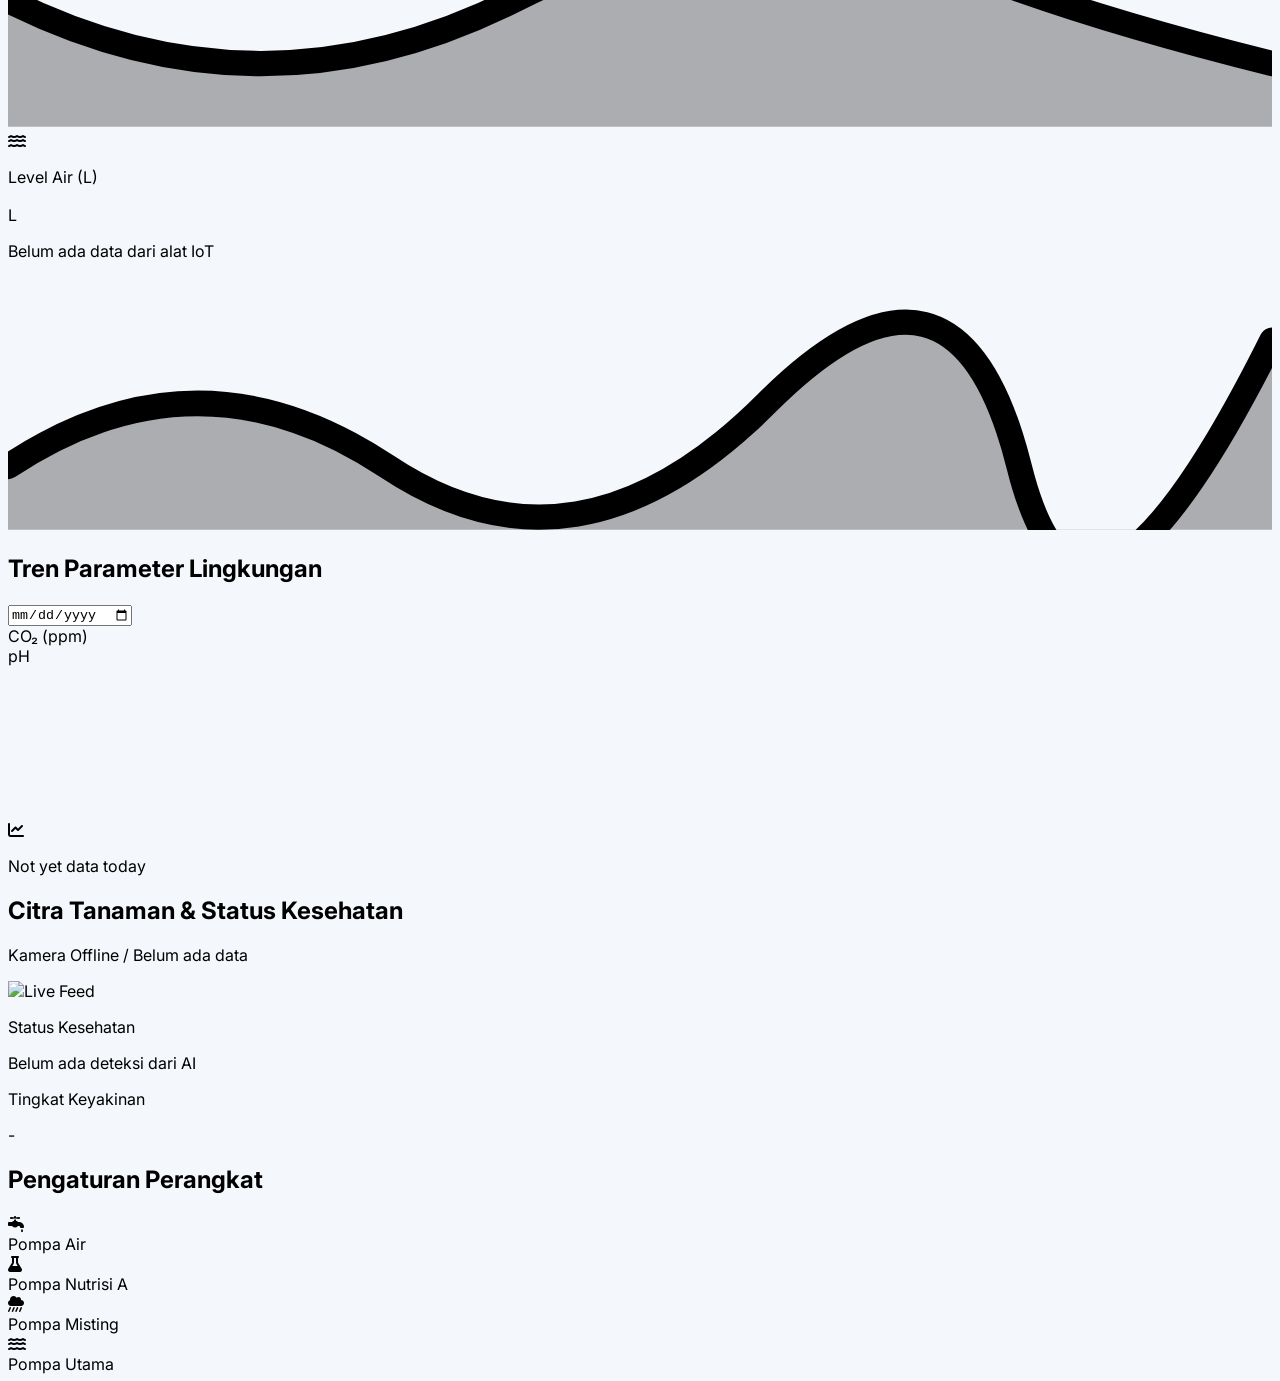
==== commit 51c2ef3e: "Fix Ekspor Laporan button to link to laporan.html" ====
--- a/index.html
+++ b/index.html
@@ -130,9 +130,9 @@
             </div>
             
             <div class="flex items-center gap-3 w-full xl:w-auto">
-                <button class="bg-secondary-600 hover:bg-secondary-700 text-white px-5 py-2.5 rounded-xl font-bold text-sm transition-colors flex items-center justify-center gap-2 w-full xl:w-auto shrink-0 shadow-sm">
+                <a href="laporan.html" class="bg-secondary-600 hover:bg-secondary-700 text-white px-5 py-2.5 rounded-xl font-bold text-sm transition-colors flex items-center justify-center gap-2 w-full xl:w-auto shrink-0 shadow-sm">
                     <i class="fa-solid fa-download"></i> Ekspor Laporan
-                </button>
+                </a>
             </div>
         </header>
 
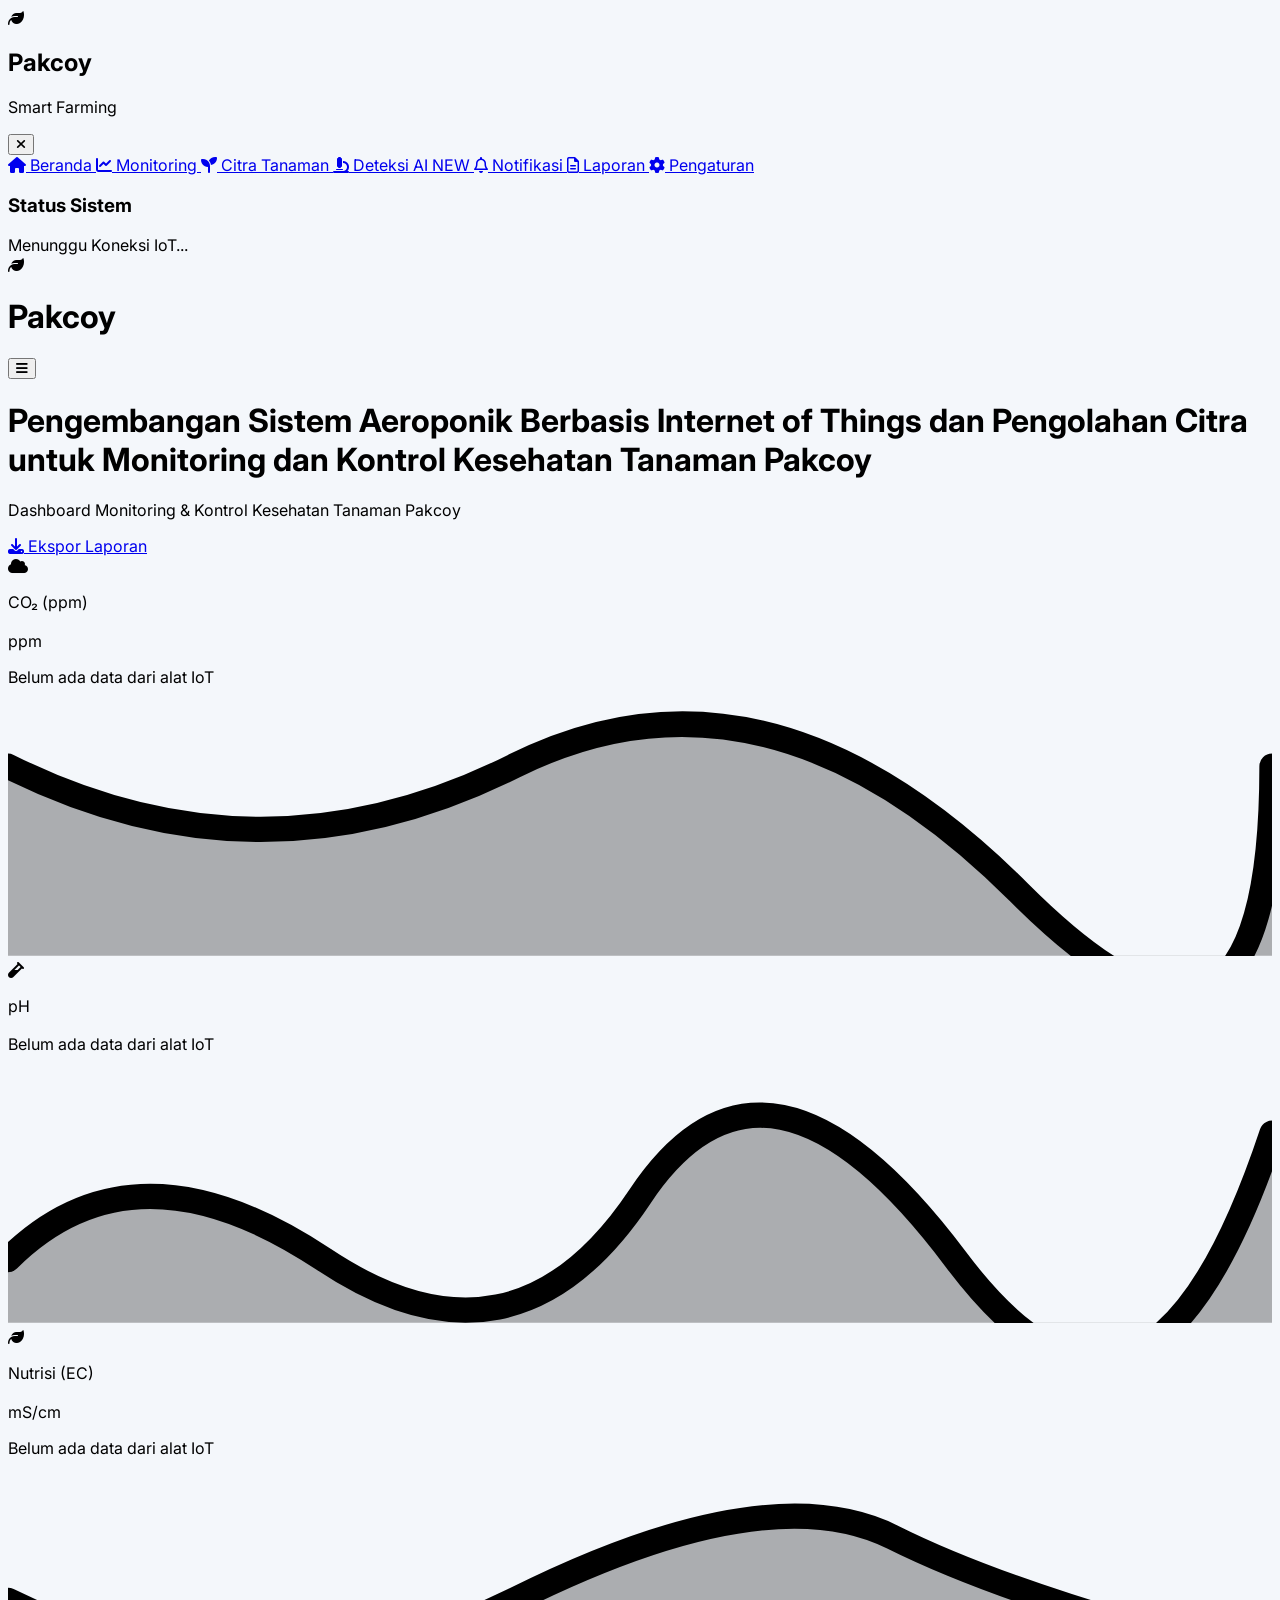
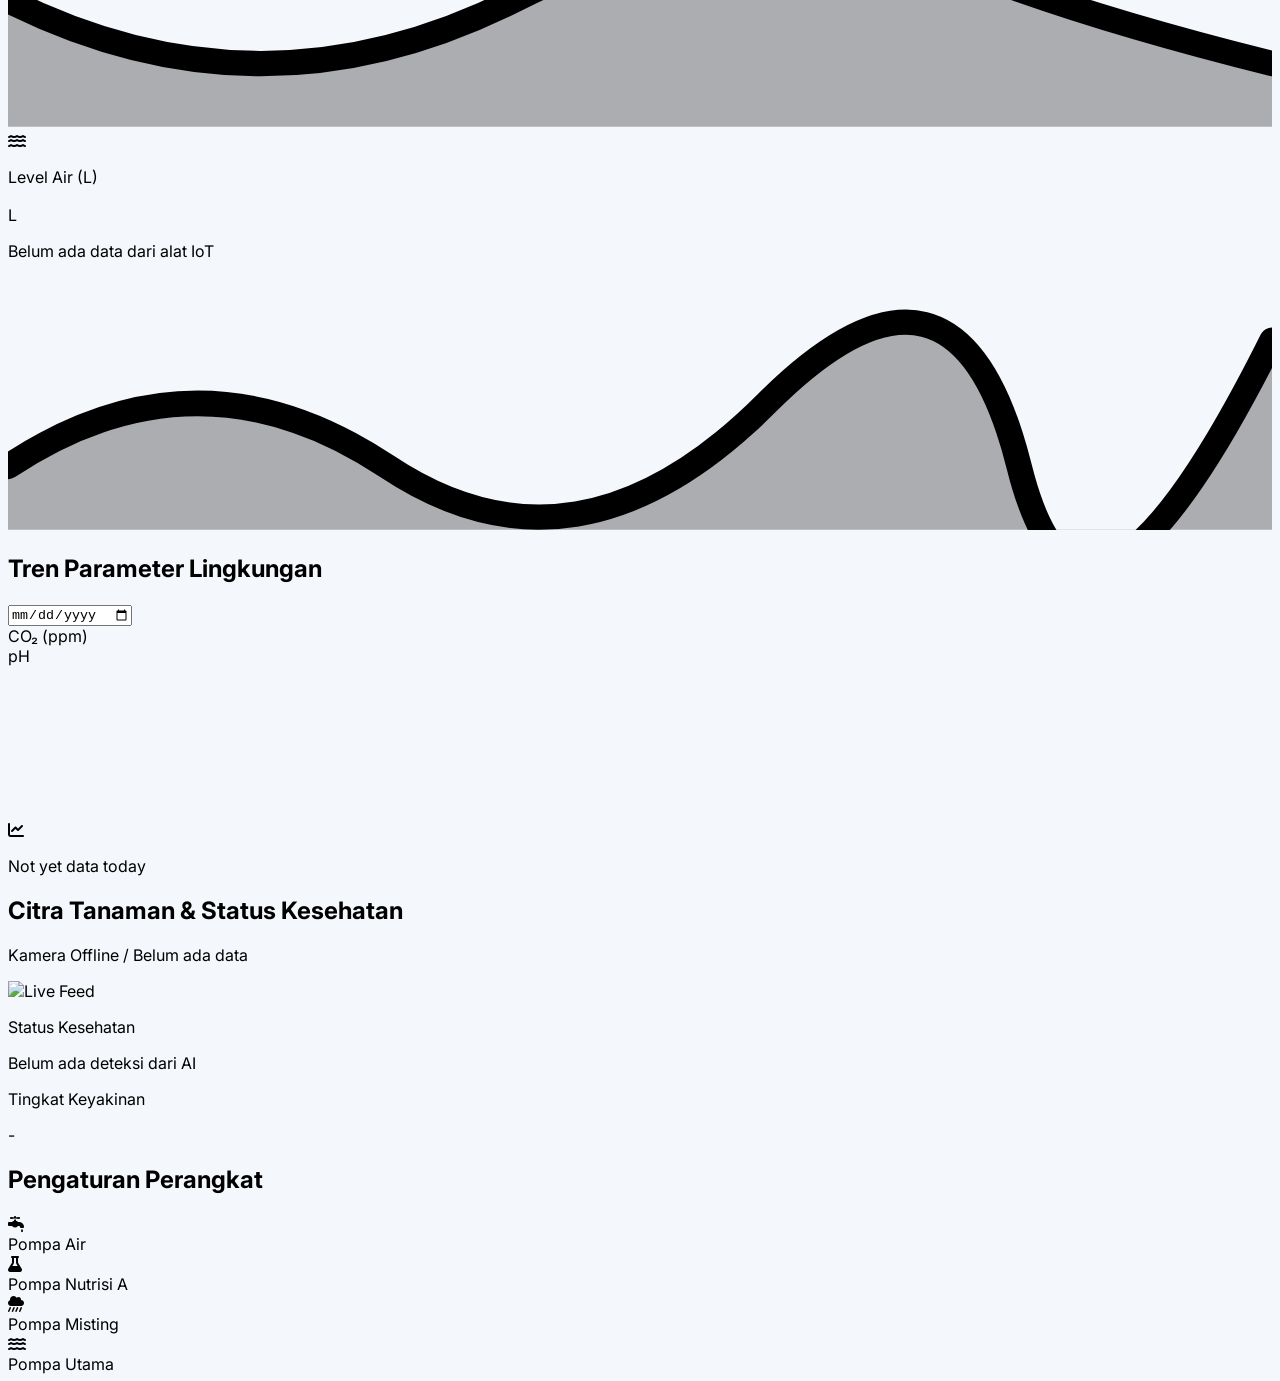
==== commit e3971496: "feat: complete dynamic service discovery bridge with Cloudflare Tunnel and Firebase RTDB" ====
--- a/index.html
+++ b/index.html
@@ -64,6 +64,11 @@
                 <i class="fa-solid fa-seedling w-5 text-center text-[15px]"></i>
                 <span class="text-sm">Citra Tanaman</span>
             </a>
+            <a href="deteksi.html" class="nav-item flex items-center gap-3 px-4 py-3 rounded-xl text-gray-500 hover:bg-gray-50 hover:text-gray-800 font-medium transition-all group">
+                <i class="fa-solid fa-microscope w-5 text-center text-[15px]"></i>
+                <span class="text-sm">Deteksi AI</span>
+                <span class="ml-auto text-[10px] font-black bg-secondary-500 text-white px-1.5 py-0.5 rounded-full">NEW</span>
+            </a>
             <a href="notifikasi.html" class="nav-item flex items-center gap-3 px-4 py-3 rounded-xl text-gray-500 hover:bg-gray-50 hover:text-gray-800 font-medium transition-all">
                 <i class="fa-regular fa-bell w-5 text-center text-[15px]"></i>
                 <span class="text-sm">Notifikasi</span>
